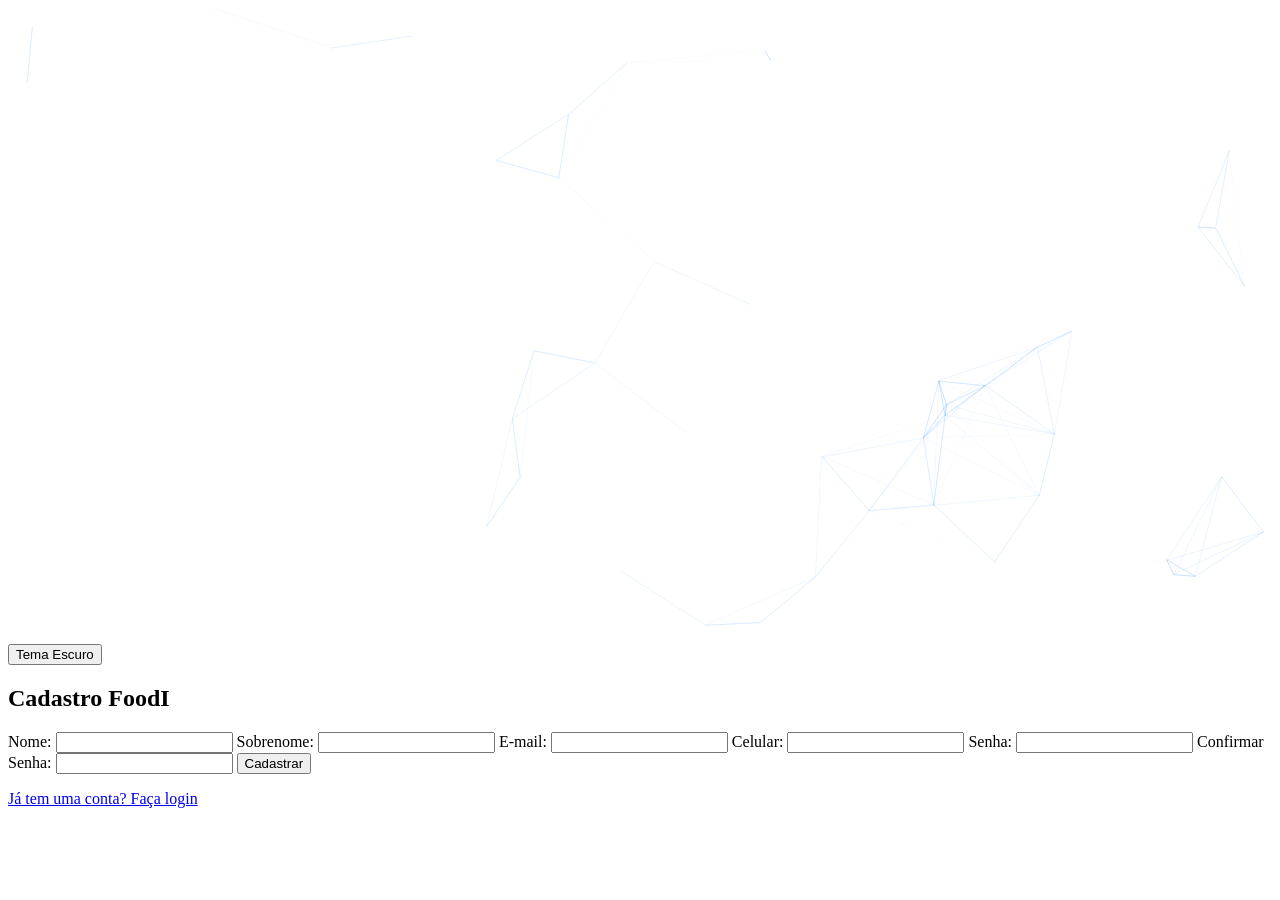
==== cadastro.html @ f6ec17d6 "Troquei completamente vou voltar para curriculo dps" ====
<!DOCTYPE html>
<html lang="pt-BR">
<head>
    <meta charset="UTF-8">
    <meta name="viewport" content="width=device-width, initial-scale=1.0">
    <title>Cadastro</title>
    <link rel="stylesheet" href="/Clone Ifood/CSS/cadastro.css">
    <script src="cadastro.js" defer></script>
    <script src="particles.min.js"></script>
    <script src="particles-config.js" defer></script>
</head>
<body data-theme="light">
    <div id="particles-js"></div>
    <button id="themeSwitcher">Tema Escuro</button>
    <div class="login-container">
        <h2>Cadastro FoodI</h2>
        <form id="registerForm">
            <label for="nome">Nome:</label>
            <input type="text" id="nome" required>

            <label for="sobrenome">Sobrenome:</label>
            <input type="text" id="sobrenome" required>

            <label for="email">E-mail:</label>
            <input type="email" id="email" required>

            <label for="celular">Celular:</label>
            <input type="tel" id="celular" required>

            <label for="senha">Senha:</label>
            <input type="password" id="senha" required>

            <label for="confirmaSenha">Confirmar Senha:</label>
            <input type="password" id="confirmaSenha" required>

            <button type="submit">Cadastrar</button>
        </form>
        <p id="error-message" class="error-message"></p>
        <div class="links-container">
            <a href="/Clone Ifood/index.html">Já tem uma conta? Faça login</a>
        </div>
    </div>
</body>
</html>
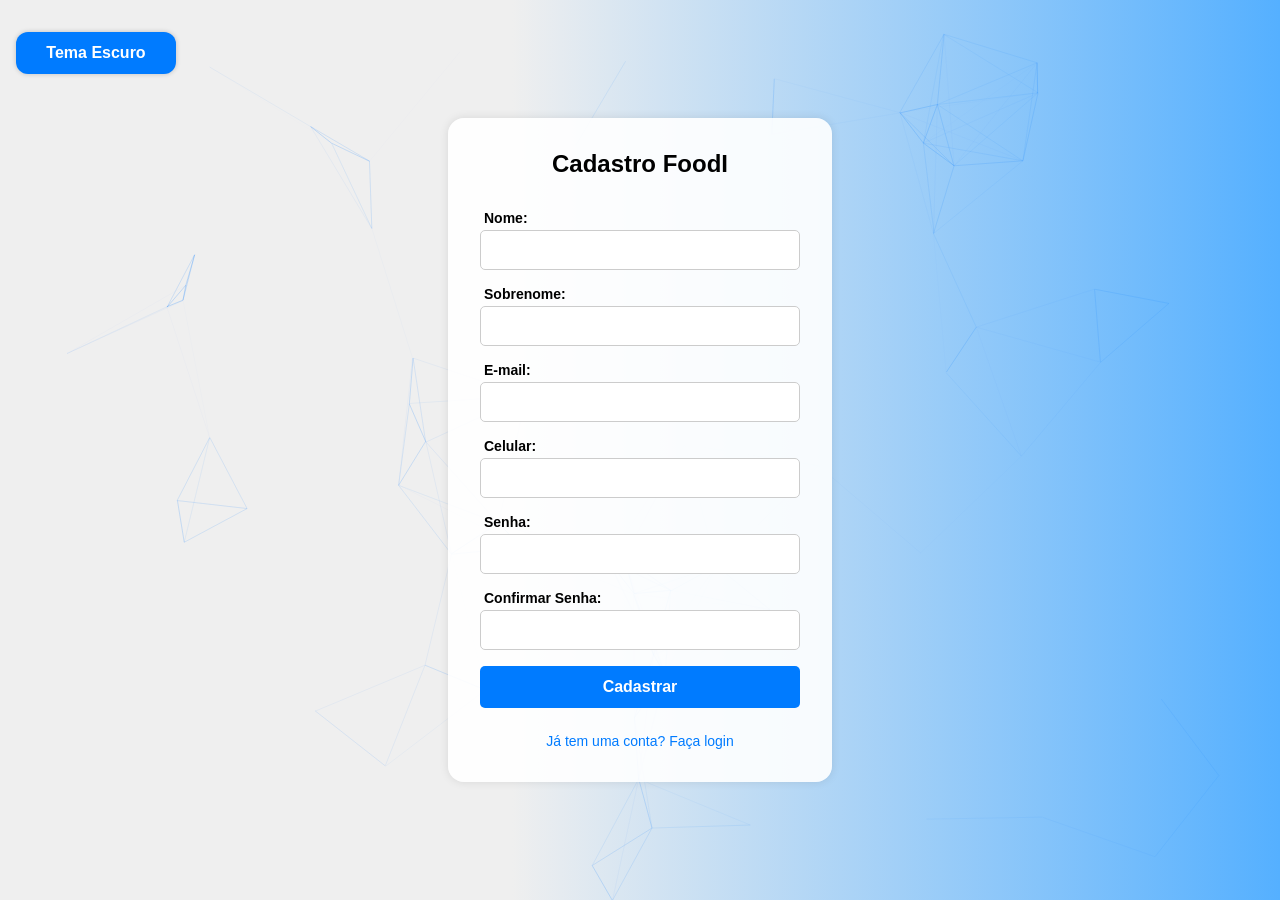
==== commit 75fd1fbd: "t" ====
--- a/cadastro.html
+++ b/cadastro.html
@@ -4,7 +4,7 @@
     <meta charset="UTF-8">
     <meta name="viewport" content="width=device-width, initial-scale=1.0">
     <title>Cadastro</title>
-    <link rel="stylesheet" href="/Clone Ifood/CSS/cadastro.css">
+    <link rel="stylesheet" href="/CSS/cadastro.css">
     <script src="cadastro.js" defer></script>
     <script src="particles.min.js"></script>
     <script src="particles-config.js" defer></script>
@@ -37,7 +37,7 @@
         </form>
         <p id="error-message" class="error-message"></p>
         <div class="links-container">
-            <a href="/Clone Ifood/index.html">Já tem uma conta? Faça login</a>
+            <a href="index.html">Já tem uma conta? Faça login</a>
         </div>
     </div>
 </body>
--- a/CSS/cadastro.css
+++ b/CSS/cadastro.css
@@ -0,0 +1,137 @@
+/* Reset básico */
+* {
+    font-family: "Montserrat", sans-serif;
+    margin: 0;
+    padding: 0;
+    box-sizing: border-box;
+}
+
+#particles-js {
+    position: fixed;
+    width: 100%;
+    height: 100%;
+    top: 0;
+    left: 0;
+    z-index: -1; /* Para que fique no fundo */
+}
+
+body {
+    background: linear-gradient(90deg, rgb(239, 239, 239) 40%, rgb(85, 176, 255) 100%);
+    height: 100vh;
+    display: flex;
+    justify-content: center;
+    align-items: center;
+}
+
+/* Botão de troca de tema */
+#themeSwitcher {
+    position: fixed;
+    top: 1rem;   /* Mantém no topo */
+    left: 1rem;  /* Mantém na esquerda */
+    z-index: 10; /* Fica acima de outros elementos */
+    background-color: #007bff;
+    color: white;
+    border: none;
+    padding: 0.75rem 1.5rem;
+    cursor: pointer;
+    border-radius: 0.75rem;
+    font-size: 1rem;
+    box-shadow: 0px 0px 5px rgba(0, 0, 0, 0.2);
+    font-weight: 600;
+    width: 10rem; /* Agora tem 10rem (160px) de largura */
+    text-align: center;
+}
+
+#themeSwitcher:hover {
+    background-color: #0056b3;
+}
+
+/* Container do formulário */
+.login-container {
+    background: rgba(255, 255, 255, 0.9);
+    padding: 2rem;
+    border-radius: 1rem;
+    box-shadow: 0px 0px 10px rgba(0, 0, 0, 0.1);
+    width: 100%;
+    max-width: 24rem; /* 350px */
+    text-align: left;
+    display: flex;
+    flex-direction: column;
+    align-items: center;
+}
+
+/* Título */
+h2 {
+    text-align: center;
+    margin-bottom: 1rem;
+}
+
+/* Formulário */
+form {
+    width: 100%;
+    display: flex;
+    flex-direction: column;
+}
+
+/* Labels */
+label {
+    width: 100%;
+    padding: 0.25rem;
+    margin-top: 0.75rem;
+    display: block;
+    font-size: 0.875rem;
+    font-weight: bold;
+}
+
+/* Inputs */
+input {
+    width: 100%;
+    padding: 0.625rem;
+    border: 1px solid #ccc;
+    border-radius: 0.3125rem;
+    font-size: 1rem;
+}
+
+/* Botão de cadastro */
+button {
+    background-color: #007bff;
+    color: white;
+    border: none;
+    padding: 0.75rem;
+    width: 100%;
+    cursor: pointer;
+    margin-top: 1rem;
+    border-radius: 0.3125rem;
+    transition: 0.25s;
+    font-size: 1rem;
+    font-weight: bold;
+}
+
+button:hover {
+    background-color: #0068d6;
+    border-radius: 0.5rem;
+}
+
+/* Mensagem de erro */
+.error-message {
+    color: red;
+    font-size: 0.875rem;
+    text-align: center;
+    margin-top: 0.5rem;
+}
+
+/* Link para login */
+.links-container {
+    margin-top: 1rem;
+    text-align: center;
+}
+
+.links-container a {
+    color: #007bff;
+    text-decoration: none;
+    font-size: 0.875rem;
+}
+
+.links-container a:hover {
+    text-decoration: underline;
+}
